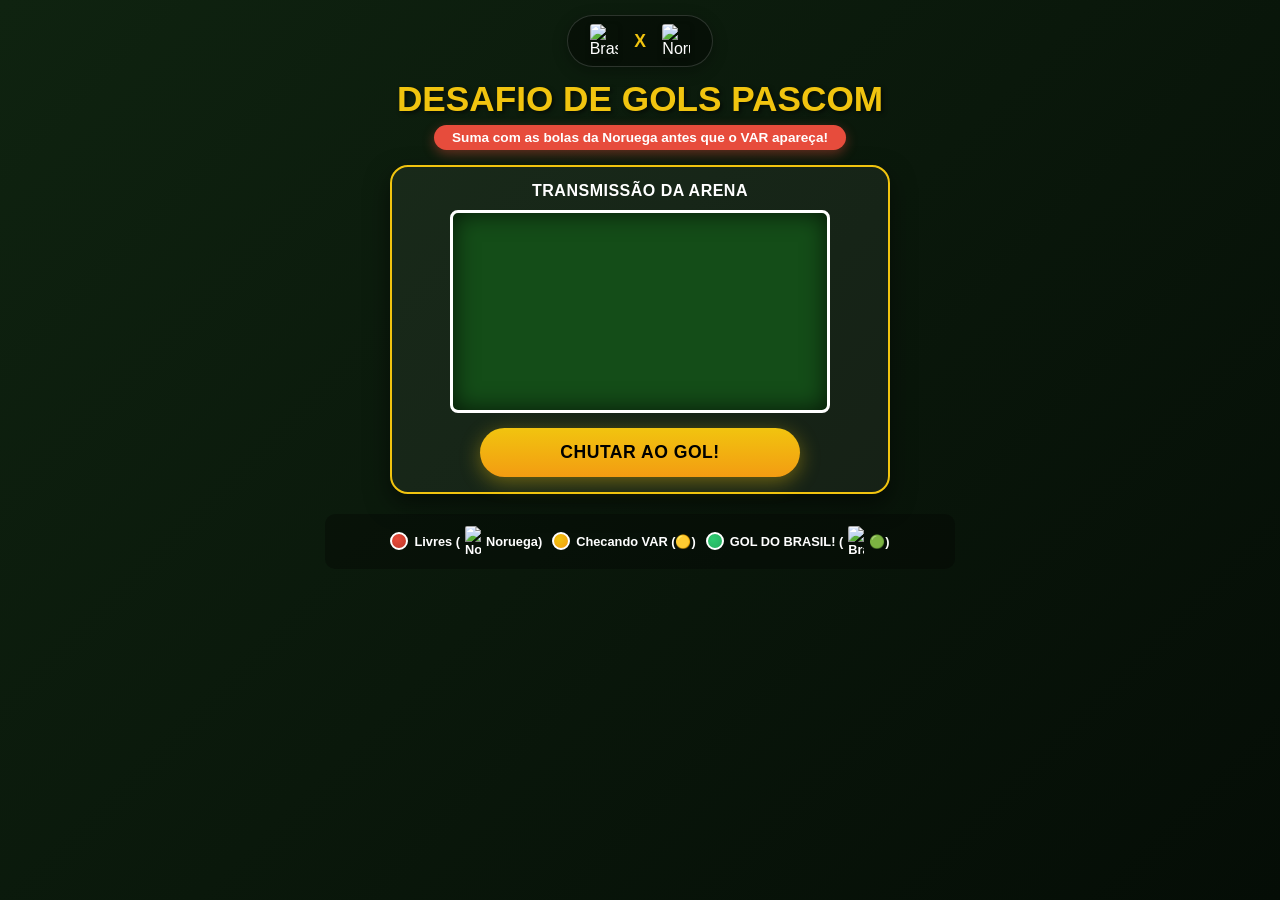
==== comprador.html @ 5c3b13c8 "feat: implementa novas funcionalidades" ====
<!DOCTYPE html>
<html lang="pt-BR">
<head>
    <meta charset="UTF-8">
    <meta name="viewport" content="width=device-width, initial-scale=1.0">
    <title>Desafio de Gols PASCOM</title>
    <style>
        * { margin: 0; padding: 0; box-sizing: border-box; }
        body {
            font-family: 'Segoe UI', Tahoma, Geneva, Verdana, sans-serif;
            background: linear-gradient(135deg, #0f2310 0%, #050d06 100%);
            color: #fff;
            padding: 15px;
            min-height: 100vh;
        }
        
        /* ====== PLACAR PREMIUM RESPONSIVO ====== */
        header { text-align: center; margin-bottom: 15px; padding: 0 10px; }
        .placar-header {
            display: inline-table; background: rgba(0, 0, 0, 0.4); padding: 8px 22px;
            border-radius: 30px; border: 1px solid rgba(255, 255, 255, 0.15); margin-bottom: 12px;
            box-shadow: 0 4px 15px rgba(0,0,0,0.3); vertical-align: middle;
        }
        .placar-wrapper { display: table-cell; vertical-align: middle; text-align: center; }
        .bandeira-img { width: 28px; height: auto; vertical-align: middle; border-radius: 3px; box-shadow: 0 2px 5px rgba(0,0,0,0.3); display: inline-block; }
        .vs { font-weight: 900; color: #f1c40f; font-size: 1.1em; padding: 0 12px; vertical-align: middle; display: inline-block; }

        header h1 { font-size: calc(1.4em + 1vw); color: #f1c40f; text-shadow: 2px 2px 4px rgba(0,0,0,0.6); font-weight: 900; text-transform: uppercase; }
        header p { color: #fff; margin-top: 6px; font-weight: bold; background: #e74c3c; display: inline-block; padding: 5px 18px; border-radius: 20px; box-shadow: 0 4px 12px rgba(231, 76, 60, 0.4); font-size: 0.85em; max-width: 100%; word-wrap: break-word; }

        /* ====== ARENA FLUIDA ====== */
        .arena-container {
            width: 100%; max-width: 500px; margin: 0 auto 20px; text-align: center;
            background: rgba(255,255,255,0.05); padding: 15px; border-radius: 18px; border: 2px solid #f1c40f;
            box-shadow: 0 10px 25px rgba(0,0,0,0.5);
        }
        .arena-container h3 { color: #fff; margin-bottom: 10px; font-size: 1em; text-transform: uppercase; letter-spacing: 0.5px; }
        
        /* Torna o canvas responsivo no container */
        #canvas-arena { 
            background: #144d18; border: 3px solid #fff; border-radius: 8px; 
            display: block; margin: 0 auto 15px; box-shadow: inset 0 0 25px rgba(0,0,0,0.7); 
            width: 100%; height: auto; max-width: 380px; 
        }
        .btn-sortear-copa { width: 100%; max-width: 320px; background: linear-gradient(180deg, #f1c40f 0%, #f39c12 100%); color: #000; font-size: 1.1em; font-weight: 900; padding: 14px 20px; border: none; border-radius: 30px; cursor: pointer; box-shadow: 0 5px 20px rgba(241, 196, 15, 0.4); transition: 0.2s; text-transform: uppercase; letter-spacing: 0.5px; }

        /* ====== LEGENDA ====== */
        .legenda-copa { display: flex; flex-wrap: wrap; gap: 10px; justify-content: center; margin-bottom: 25px; background: rgba(0,0,0,0.3); padding: 12px; border-radius: 10px; max-width: 630px; margin-left: auto; margin-right: auto; }
        .legenda-item { display: flex; align-items: center; gap: 6px; font-size: 0.8em; font-weight: bold; }
        .legenda-cor { width: 18px; height: 18px; border-radius: 50%; border: 2px solid #fff; }
        .cor-noruega { background: radial-gradient(circle at 35% 35%, #e74c3c, #c0392b); }
        .cor-brasil-pendente { background: radial-gradient(circle at 35% 35%, #f1c40f, #f39c12); }
        .cor-brasil-pago { background: radial-gradient(circle at 35% 35%, #2ecc71, #27ae60); }
        .legenda-item-texto { display: inline-flex; align-items: center; gap: 5px; }

        /* ====== GRID ADAPTÁVEL ====== */
        .grid-comprador { 
            display: grid; 
            grid-template-columns: repeat(auto-fill, minmax(42px, 1fr)); 
            gap: 6px; max-width: 1000px; margin: 0 auto 40px; 
            padding: 0 5px;
        }
        .bolinha-cell { aspect-ratio: 1; display: flex; align-items: center; justify-content: center; border-radius: 50%; font-weight: bold; font-size: 0.85em; cursor: pointer; transition: 0.2s; user-select: none; border: 1.5px solid rgba(255,255,255,0.2); box-shadow: inset -2px -2px 5px rgba(0,0,0,0.5), 1px 1px 4px rgba(0,0,0,0.4); }
        .bolinha-cell:hover { transform: scale(1.2); z-index: 5; }
        .bolinha-disponivel { background: radial-gradient(circle at 35% 35%, #e74c3c, #962d22); color: #fff; }
        .bolinha-pendente { background: radial-gradient(circle at 35% 35%, #f1c40f, #b78a06); color: #000; }
        .bolinha-pago { background: radial-gradient(circle at 35% 35%, #2ecc71, #1e7e34); color: #fff; cursor: not-allowed; }

        /* ====== MODAIS ULTRA RESPONSIVOS (O AJUSTE DO SEU PRINT) ====== */
        .modal-overlay { display: none; position: fixed; top: 0; left: 0; right: 0; bottom: 0; background: rgba(0,0,0,0.85); justify-content: center; align-items: center; z-index: 100; backdrop-filter: blur(5px); padding: 12px; overflow-y: auto; }
        .modal-overlay.ativo { display: flex; }
        
        .modal-copa {
            background: #fff; color: #333; padding: 20px; border-radius: 20px; 
            width: 100%; max-width: 390px; text-align: center;
            box-shadow: 0 20px 45px rgba(0,0,0,0.6); border: 4px solid #e74c3c;
            animation: surgirModal 0.3s cubic-bezier(0.175, 0.885, 0.32, 1.275);
            position: relative;
            margin: auto; /* Mantém centralizado verticalmente se houver scroll */
        }
        @keyframes surgirModal { from { transform: scale(0.85); opacity: 0; } to { transform: scale(1); opacity: 1; } }

        .img-mascote-modal { width: 80px; height: auto; display: block; margin: 0 auto 5px; object-fit: contain; }
        .img-taca-modal { width: 70px; height: auto; display: block; margin: 0 auto 10px; object-fit: contain; }

        .modal-copa h2 { font-size: 1.3em; margin-bottom: 2px; color: #c0392b; font-weight: 900; text-transform: uppercase; }
        .modal-copa p.sub-var { font-size: 0.8em; color: #555; font-weight: 700; margin-bottom: 12px; line-height: 1.3; }
        .modal-copa .num-destaque { font-size: 1.4em; font-weight: 900; color: #e67e22; margin-bottom: 12px; background: #fff5eb; display: inline-flex; align-items: center; gap: 8px; padding: 6px 20px; border-radius: 30px; border: 1px solid #fde3cf; justify-content: center; width: 100%; }
        
        .pix-container-box { background: #f4faf6; border: 2px dashed #2ecc71; padding: 10px; border-radius: 12px; margin-bottom: 15px; text-align: center; }
        .pix-container-box p { font-size: 0.8em; color: #333; font-weight: bold; margin-bottom: 6px; }
        .qr-code-img { width: 120px; height: 120px; display: block; margin: 0 auto 10px; border: 1px solid #ddd; border-radius: 6px; background: #fff; box-shadow: 0 2px 8px rgba(0,0,0,0.1); }
        .btn-copia-cola-interno { background: #1b5e20; color: #fff; border: none; padding: 10px 12px; border-radius: 6px; font-size: 0.8em; font-weight: bold; cursor: pointer; width: 100%; display: flex; align-items: center; justify-content: center; gap: 6px; transition: 0.15s; }
        .btn-copia-cola-interno:hover { background: #123f15; }

        .modal-copa input { width: 100%; padding: 11px; border: 2px solid #ccc; border-radius: 8px; font-size: 15px; margin-bottom: 12px; outline: none; font-weight: 600; color: #333; text-align: center; box-shadow: inset 0 2px 4px rgba(0,0,0,0.05); }
        .modal-copa input:focus { border-color: #e74c3c; }
        .modal-copa label { display: block; text-align: left; font-size: 0.75em; color: #555; margin-bottom: 4px; font-weight: 800; text-transform: uppercase; }
        
        .modal-botoes { display: flex; gap: 10px; margin-top: 5px; }
        .modal-botoes button { flex: 1; padding: 12px; border: none; border-radius: 8px; font-size: 14px; cursor: pointer; font-weight: 800; }
        .btn-reservar { background: #e74c3c; color: #fff; text-transform: uppercase; } 
        .btn-cancelar { background: #f2f2f2; color: #666; }
        
        .btn-whatsapp-direto { background: linear-gradient(180deg, #2ecc71 0%, #25d366 100%); color: #fff; font-size: 1.05em; width: 100%; padding: 15px; border: none; border-radius: 10px; cursor: pointer; font-weight: 900; display: flex; align-items: center; justify-content: center; gap: 8px; margin-top: 10px; box-shadow: 0 6px 20px rgba(37, 211, 102, 0.4); text-transform: uppercase; }
        
        .modal-sucesso { border: 4px solid #2ecc71 !important; }
        .modal-sucesso h2 { color: #27ae60 !important; font-size: 1.3em; }
        .modal-sucesso p.sub-sucesso { font-size: 0.85em; margin: 10px 0 15px; color: #444; line-height: 1.4; font-weight: 600; }
        .num-destaque-wrapper { display: inline-flex; align-items: center; gap: 8px; }

        .modal-erro-juiz { border: 5px solid #d63031 !important; background: #fffdfd; }
        .modal-erro-juiz h2 { color: #d63031 !important; font-size: 1.4em; font-weight: 900; }
        .icon-cartao { width: 40px; height: 55px; background: #d63031; border-radius: 4px; margin: 10px auto; box-shadow: 0 4px 10px rgba(214, 48, 49, 0.4); border: 2px solid #fff; }

        /* Ajustes finos para celulares muito pequenos (iPhone SE / de tela estreita) */
        @media (max-width: 360px) {
            .modal-copa { padding: 15px; }
            .modal-copa h2 { font-size: 1.15em; }
            .qr-code-img { width: 105px; height: 105px; }
            .grid-comprador { grid-template-columns: repeat(auto-fill, minmax(36px, 1fr)); gap: 4px; }
            .bolinha-cell { font-size: 0.75em; }
        }
    </style>
         
</head>
<body>

    <header>
        <div class="placar-header">
            <div class="placar-wrapper">
                <img src="https://cdnjs.cloudflare.com/ajax/libs/flag-icon-css/3.5.0/flags/4x3/br.svg" class="bandeira-img" alt="Brasil">
                <span class="vs">X</span>
                <img src="https://cdnjs.cloudflare.com/ajax/libs/flag-icon-css/3.5.0/flags/4x3/no.svg" class="bandeira-img" alt="Noruega">
            </div>
        </div>
        <h1>Desafio de Gols PASCOM</h1>
        <p>Suma com as bolas da Noruega antes que o VAR apareça!</p>
    </header>

    <div class="arena-container">
        <h3>Transmissão da Arena</h3>
        <canvas id="canvas-arena" width="380" height="200"></canvas>
        <button class="btn-sortear-copa" id="btn-sortear-copa">Chutar ao Gol!</button>
    </div>

    <div class="legenda-copa">
        <div class="legenda-item">
            <div class="legenda-cor cor-noruega"></div> 
            <span class="legenda-item-texto">Livres (<img src="https://cdnjs.cloudflare.com/ajax/libs/flag-icon-css/3.5.0/flags/4x3/no.svg" style="width:16px; border-radius:2px;" alt="Noruega"> Noruega)</span>
        </div>
        <div class="legenda-item"><div class="legenda-cor cor-brasil-pendente"></div> Checando VAR (🟡)</div>
        <div class="legenda-item">
            <div class="legenda-cor cor-brasil-pago"></div> 
            <span class="legenda-item-texto">GOL DO BRASIL! (<img src="https://cdnjs.cloudflare.com/ajax/libs/flag-icon-css/3.5.0/flags/4x3/br.svg" style="width:16px; border-radius:2px;" alt="Brasil"> 🟢)</span>
        </div>
    </div>

    <div class="grid-comprador" id="grid-comprador"></div>

    <!-- MODAL CHECAGEM DO VAR -->
    <div class="modal-overlay" id="modal-reserva">
        <div class="modal-copa">
            <!-- 🛠️ CORREÇÃO: Extensão alterada para .png transparente -->
            <img src="mascote.png" class="img-mascote-modal" alt="Mascote Rifa">
            
            <h2>Lance em Checagem!</h2>
            <p class="sub-var">O VAR está revisando o lance. Garanta o gol fazendo o pagamento!</p>
            
            <div class="num-destaque" id="modal-num-texto">
                <div class="num-destaque-wrapper">
                    <img src="https://cdnjs.cloudflare.com/ajax/libs/flag-icon-css/3.5.0/flags/4x3/br.svg" style="width:25px; border-radius:2px; vertical-align:middle;" alt="Brasil"> 
                    <span id="modal-num-val">Número: 0</span>
                </div>
            </div>
            
            <div class="pix-container-box">
                <p>Pagamento para vendedora <span id="label-vendedora-nome">Jakeline</span>:</p>
                <img src="" id="elemento-qr-code" class="qr-code-img" alt="QR Code Pix">
                
                <button type="button" class="btn-copia-cola-interno" id="btn-copiar-pix-auto">
                    Copiar Código Pix Copia e Cola
                </button>
            </div>

            <label>Seu Nome Completo</label>
            <input type="text" id="modal-cliente-nome" placeholder="Ex: Vinícius Júnior">
            
            <label>Seu WhatsApp (Para validação)</label>
            <input type="tel" id="modal-cliente-fone" placeholder="(92) 99999-9999" maxlength="15">

            <div class="modal-botoes">
                <button class="btn-cancelar" onclick="document.getElementById('modal-reserva').classList.remove('ativo')">Recuar</button>
                <button class="btn-reservar" id="btn-salvar-reserva">Validar Chute!</button>
            </div>
        </div>
    </div>
    <!-- MODAL FINAL -->
    <div class="modal-overlay" id="modal-comprovante-cliente">
        <div class="modal-copa modal-sucesso">
            <!-- 🛠️ CORREÇÃO: Extensão alterada para .png transparente -->
            <img src="taca.png" class="img-taca-modal" alt="Troféu Copa">
            
            <h2>Golaço Confirmado! <img src="https://cdnjs.cloudflare.com/ajax/libs/flag-icon-css/3.5.0/flags/4x3/br.svg" style="width:22px; border-radius:2px; vertical-align:middle;" alt="Brasil"></h2>
            <p class="sub-sucesso">
                O chute balançou a rede da Noruega! Para o **VAR confirmar o Gol**, clique no botão abaixo e envie o comprovante Pix agora mesmo.
            </p>
            <button class="btn-whatsapp-direto" id="btn-enviar-wa-direto">
                Enviar para <span id="btn-vendedora-nome">Jakeline</span>
            </button>
        </div>
    </div>    
    <!-- MODAL DE ERRO -->
    <div class="modal-overlay" id="modal-erro-validacao">
        <div class="modal-copa modal-erro-juiz">
            <h2>Lance Impedido!</h2>
            <div class="icon-cartao"></div>
            <p style="font-size: 14px; margin: 10px 0 15px; color: #333; line-height: 1.4; font-weight: bold;" id="texto-erro-juiz">
                O juiz parou o lance! Preencha seus dados corretamente para validar o chute.
            </p>
            <button class="btn-reservar" style="width:100%; background:#333;" onclick="document.getElementById('modal-erro-validacao').classList.remove('ativo')">Voltar pro Jogo</button>
        </div>
    </div>

    <script type="module" src="comprador.js"></script>
</body>
</html>
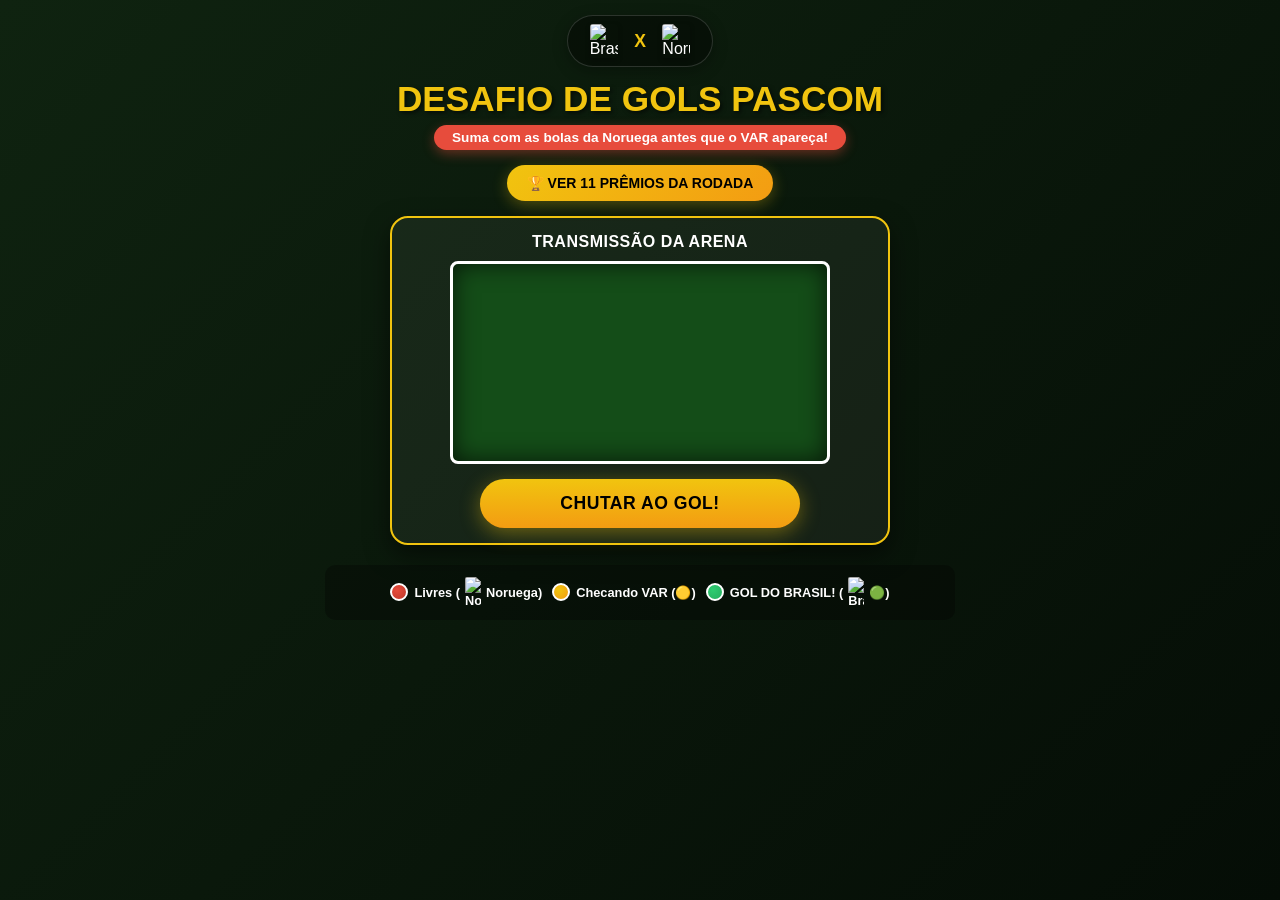
==== commit b1f4d8d4: "style: melhora contraste do modal de prêmios e adiciona botão X" ====
--- a/comprador.html
+++ b/comprador.html
@@ -134,10 +134,45 @@
                 <img src="https://cdnjs.cloudflare.com/ajax/libs/flag-icon-css/3.5.0/flags/4x3/no.svg" class="bandeira-img" alt="Noruega">
             </div>
         </div>
-        <h1>Desafio de Gols PASCOM</h1>
-        <p>Suma com as bolas da Noruega antes que o VAR apareça!</p>
+            <h1>Desafio de Gols PASCOM</h1>
+            <p>Suma com as bolas da Noruega antes que o VAR apareça!</p>
+
+            <!-- Botão de Prêmios para destacar na Arena -->
+    <div style="text-align: center; margin: 15px 0;">
+        <button id="btn-abrir-premios" style="background: linear-gradient(135deg, #f1c40f, #f39c12); color: #000; font-weight: bold; padding: 10px 20px; border: none; border-radius: 20px; cursor: pointer; box-shadow: 0 4px 15px rgba(241, 196, 15, 0.3); font-size: 14px; transition: 0.2s;">
+            🏆 VER 11 PRÊMIOS DA RODADA
+        </button>
+    </div>
+<div class="modal-overlay" id="modal-premios" style="position: fixed; top: 0; left: 0; width: 100%; height: 100%; background: rgba(0,0,0,0.7); backdrop-filter: blur(5px); display: none; justify-content: center; align-items: center; z-index: 2000; padding: 15px;">
+    <div class="modal" style="background: #fff; width: 100%; max-width: 450px; padding: 30px 25px 25px; border-radius: 16px; box-shadow: 0 10px 30px rgba(0,0,0,0.3); max-height: 85vh; overflow-y: auto; border-top: 6px solid #f1c40f; position: relative;">
+        <button id="btn-x-premios" style="position: absolute; top: 12px; right: 15px; background: none; border: none; font-size: 22px; color: #7f8c8d; cursor: pointer; font-weight: bold; line-height: 1; transition: color 0.2s; padding: 5px;" onmouseover="this.style.color='#e74c3c'" onmouseout="this.style.color='#7f8c8d'">
+            &times;
+        </button>
+
+        <h2 style="color: #2c3e50; font-weight: 800; margin-bottom: 15px; text-align: center; font-size: 1.5rem;">🏆 Lista de Prêmios</h2>
+        <div style="background: #e74c3c; padding: 10px 15px; border-radius: 25px; box-shadow: 0 4px 12px rgba(231, 76, 60, 0.3); margin-bottom: 20px; text-align: center;">
+            <p style="font-size: 13px; color: #ffffff; font-weight: 700; margin: 0; letter-spacing: 0.3px;">
+                Dê o seu chute ao gol e concorra a todas essas premiações!
+            </p>
+        </div>
+        <ol style="text-align: left; padding-left: 20px; color: #2c3e50; font-weight: 600; line-height: 2.2; font-size: 15px; margin-bottom: 10px;">
+            <li>🥇 prêmio 1 - R$200,00 no pix</li>
+            <li>🥈 prêmio 2 - R$300,00 no pix</li>
+            <li>🥉 prêmio 3 - Ventilador</li>
+            <li>⚽ prêmio 4 - Fone de Ouvido</li>
+            <li>⚽ prêmio 5 - Mini Caixa de Som</li>
+            <li>⚽ prêmio 6 - Carteira de Crochê</li>
+            <li>⚽ prêmio 7 - Kit com Cruz, Vela, Imagem de Nossa Senhora Aparecida</li>
+            <li>⚽ prêmio 8 - Consulta Nutricional + Bio Impedância - Dra Ammy Coelho</li>
+            <li>⚽ prêmio 9 - Kit Festa Personalizado</li>
+            <li>⚽ prêmio 10 - Bolo Vulcão</li>
+            <li>⚽ prêmio 11 - Liquidificador</li>
+        </ol>
+        <button id="btn-fechar-premios" style="width: 100%; margin-top: 15px; background: #f1f2f6; color: #57606f; padding: 12px; border: none; border-radius: 8px; font-weight: bold; cursor: pointer; transition: background 0.2s;" onmouseover="this.style.background='#dfe4ea'" onmouseout="this.style.background='#f1f2f6'">Fechar Lista</button>
+    </div>
+</div>
+    </div>
     </header>
-
     <div class="arena-container">
         <h3>Transmissão da Arena</h3>
         <canvas id="canvas-arena" width="380" height="200"></canvas>
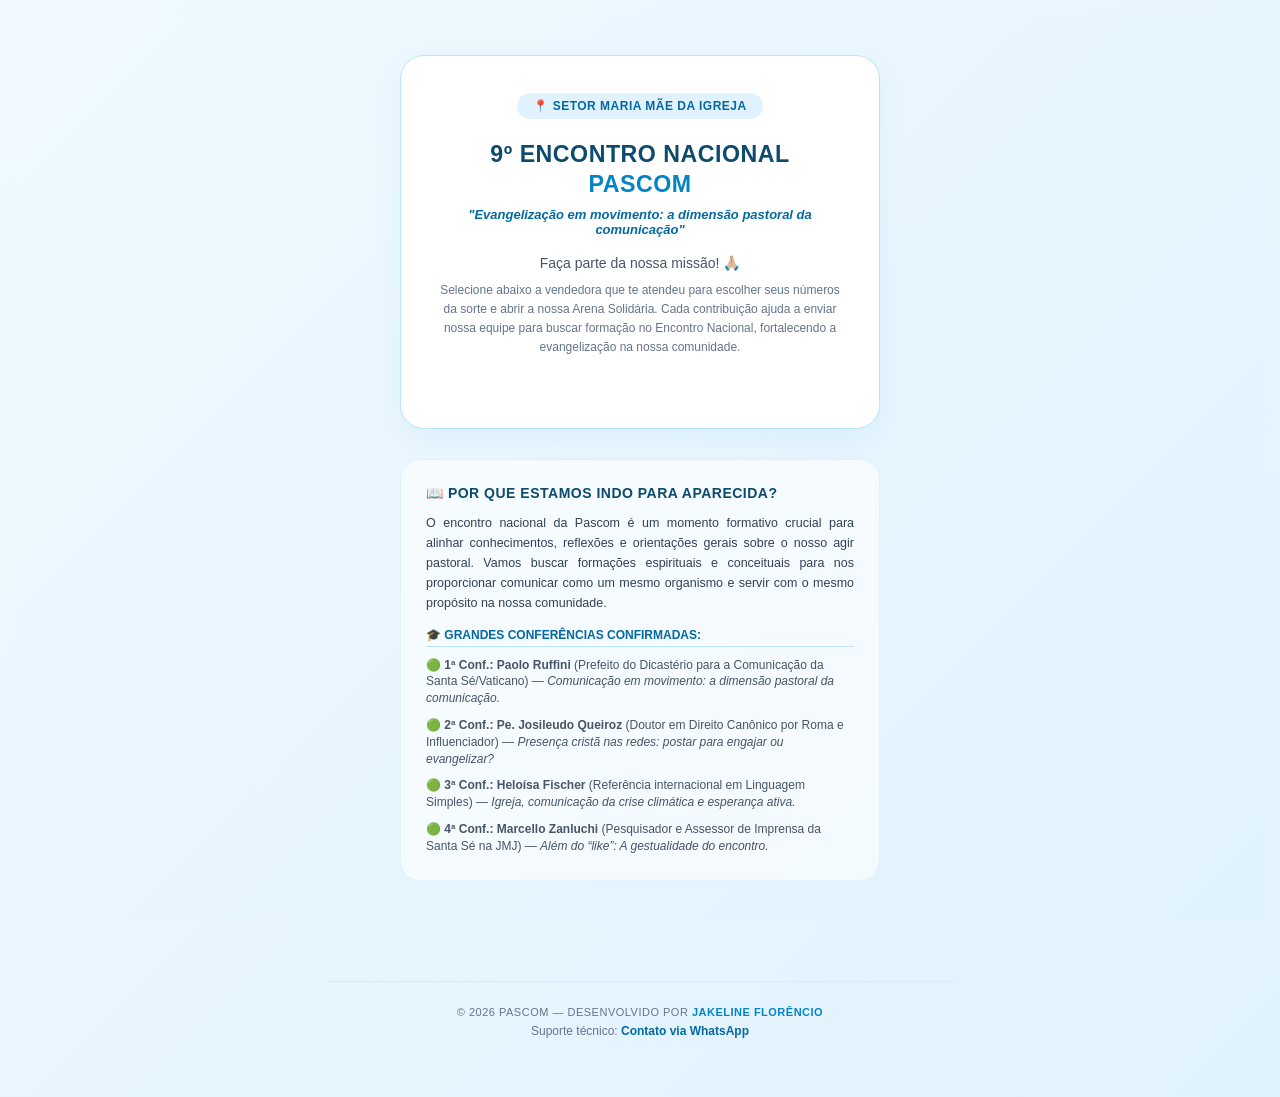
==== commit eb7c0328: "feat: refatoração completa da interface pública da rifa, aplicando psicologia das cores da PASCOM e " ====
--- a/comprador.html
+++ b/comprador.html
@@ -3,55 +3,33 @@
 <head>
     <meta charset="UTF-8">
     <meta name="viewport" content="width=device-width, initial-scale=1.0">
-    <title>Desafio de Gols PASCOM</title>
+    <title>9º Encontro Nacional PASCOM — Setor Maria Mãe da Igreja</title>
     <style>
         * { margin: 0; padding: 0; box-sizing: border-box; }
         body {
             font-family: 'Segoe UI', Tahoma, Geneva, Verdana, sans-serif;
-            background: linear-gradient(135deg, #0f2310 0%, #050d06 100%);
-            color: #fff;
+            background: linear-gradient(135deg, #f0f9ff 0%, #e0f2fe 100%);
+            color: #333;
             padding: 15px;
             min-height: 100vh;
         }
         
-        /* ====== PLACAR PREMIUM RESPONSIVO ====== */
-        header { text-align: center; margin-bottom: 15px; padding: 0 10px; }
-        .placar-header {
-            display: inline-table; background: rgba(0, 0, 0, 0.4); padding: 8px 22px;
-            border-radius: 30px; border: 1px solid rgba(255, 255, 255, 0.15); margin-bottom: 12px;
-            box-shadow: 0 4px 15px rgba(0,0,0,0.3); vertical-align: middle;
-        }
-        .placar-wrapper { display: table-cell; vertical-align: middle; text-align: center; }
-        .bandeira-img { width: 28px; height: auto; vertical-align: middle; border-radius: 3px; box-shadow: 0 2px 5px rgba(0,0,0,0.3); display: inline-block; }
-        .vs { font-weight: 900; color: #f1c40f; font-size: 1.1em; padding: 0 12px; vertical-align: middle; display: inline-block; }
-
-        header h1 { font-size: calc(1.4em + 1vw); color: #f1c40f; text-shadow: 2px 2px 4px rgba(0,0,0,0.6); font-weight: 900; text-transform: uppercase; }
-        header p { color: #fff; margin-top: 6px; font-weight: bold; background: #e74c3c; display: inline-block; padding: 5px 18px; border-radius: 20px; box-shadow: 0 4px 12px rgba(231, 76, 60, 0.4); font-size: 0.85em; max-width: 100%; word-wrap: break-word; }
-
-        /* ====== ARENA FLUIDA ====== */
+        header { text-align: center; margin-bottom: 25px; padding: 0 10px; }
+        header h1 { font-size: calc(1.4em + 1vw); color: #0c4a6e; font-weight: 900; text-transform: uppercase; margin-bottom: 6px; }
+        header p { color: #fff; font-weight: bold; background: #0284c7; display: inline-block; padding: 6px 20px; border-radius: 20px; box-shadow: 0 4px 12px rgba(2, 132, 199, 0.2); font-size: 0.85em; max-width: 100%; }
+
+        /* ====== PAINEL CENTRAL LIMPO ====== */
         .arena-container {
             width: 100%; max-width: 500px; margin: 0 auto 20px; text-align: center;
-            background: rgba(255,255,255,0.05); padding: 15px; border-radius: 18px; border: 2px solid #f1c40f;
-            box-shadow: 0 10px 25px rgba(0,0,0,0.5);
-        }
-        .arena-container h3 { color: #fff; margin-bottom: 10px; font-size: 1em; text-transform: uppercase; letter-spacing: 0.5px; }
-        
-        /* Torna o canvas responsivo no container */
-        #canvas-arena { 
-            background: #144d18; border: 3px solid #fff; border-radius: 8px; 
-            display: block; margin: 0 auto 15px; box-shadow: inset 0 0 25px rgba(0,0,0,0.7); 
-            width: 100%; height: auto; max-width: 380px; 
-        }
-        .btn-sortear-copa { width: 100%; max-width: 320px; background: linear-gradient(180deg, #f1c40f 0%, #f39c12 100%); color: #000; font-size: 1.1em; font-weight: 900; padding: 14px 20px; border: none; border-radius: 30px; cursor: pointer; box-shadow: 0 5px 20px rgba(241, 196, 15, 0.4); transition: 0.2s; text-transform: uppercase; letter-spacing: 0.5px; }
-
+            background: #ffffff; padding: 25px 20px; border-radius: 24px; border: 1px solid #bae6fd;
+            box-shadow: 0 10px 25px rgba(2, 132, 199, 0.05);
+        }
+        .arena-container h3 { color: #0c4a6e; margin-bottom: 12px; font-size: 1.1em; font-weight: 800; text-transform: uppercase; letter-spacing: 0.5px; }
+        
         /* ====== LEGENDA ====== */
-        .legenda-copa { display: flex; flex-wrap: wrap; gap: 10px; justify-content: center; margin-bottom: 25px; background: rgba(0,0,0,0.3); padding: 12px; border-radius: 10px; max-width: 630px; margin-left: auto; margin-right: auto; }
-        .legenda-item { display: flex; align-items: center; gap: 6px; font-size: 0.8em; font-weight: bold; }
-        .legenda-cor { width: 18px; height: 18px; border-radius: 50%; border: 2px solid #fff; }
-        .cor-noruega { background: radial-gradient(circle at 35% 35%, #e74c3c, #c0392b); }
-        .cor-brasil-pendente { background: radial-gradient(circle at 35% 35%, #f1c40f, #f39c12); }
-        .cor-brasil-pago { background: radial-gradient(circle at 35% 35%, #2ecc71, #27ae60); }
-        .legenda-item-texto { display: inline-flex; align-items: center; gap: 5px; }
+        .legenda-copa { display: flex; flex-wrap: wrap; gap: 15px; justify-content: center; margin-bottom: 25px; max-width: 630px; margin-left: auto; margin-right: auto; background: rgba(255,255,255,0.5); padding: 12px 20px; border-radius: 12px; border: 1px solid #bae6fd; }
+        .legenda-item { display: flex; align-items: center; gap: 8px; font-size: 0.9em; font-weight: bold; }
+        .legenda-cor { width: 18px; height: 18px; border-radius: 50%; border: 2px solid #fff; box-shadow: 0 2px 5px rgba(0,0,0,0.15); }
 
         /* ====== GRID ADAPTÁVEL ====== */
         .grid-comprador { 
@@ -60,202 +38,246 @@
             gap: 6px; max-width: 1000px; margin: 0 auto 40px; 
             padding: 0 5px;
         }
-        .bolinha-cell { aspect-ratio: 1; display: flex; align-items: center; justify-content: center; border-radius: 50%; font-weight: bold; font-size: 0.85em; cursor: pointer; transition: 0.2s; user-select: none; border: 1.5px solid rgba(255,255,255,0.2); box-shadow: inset -2px -2px 5px rgba(0,0,0,0.5), 1px 1px 4px rgba(0,0,0,0.4); }
+        .bolinha-cell { aspect-ratio: 1; display: flex; align-items: center; justify-content: center; border-radius: 50%; font-weight: bold; font-size: 0.85em; cursor: pointer; transition: 0.2s; user-select: none; border: 1.5px solid rgba(255,255,255,0.2); box-shadow: inset -2px -2px 5px rgba(0,0,0,0.3), 1px 1px 4px rgba(0,0,0,0.15); }
         .bolinha-cell:hover { transform: scale(1.2); z-index: 5; }
-        .bolinha-disponivel { background: radial-gradient(circle at 35% 35%, #e74c3c, #962d22); color: #fff; }
-        .bolinha-pendente { background: radial-gradient(circle at 35% 35%, #f1c40f, #b78a06); color: #000; }
-        .bolinha-pago { background: radial-gradient(circle at 35% 35%, #2ecc71, #1e7e34); color: #fff; cursor: not-allowed; }
-
-        /* ====== MODAIS ULTRA RESPONSIVOS (O AJUSTE DO SEU PRINT) ====== */
-        .modal-overlay { display: none; position: fixed; top: 0; left: 0; right: 0; bottom: 0; background: rgba(0,0,0,0.85); justify-content: center; align-items: center; z-index: 100; backdrop-filter: blur(5px); padding: 12px; overflow-y: auto; }
+        
+        .bolinha-disponivel { background: radial-gradient(circle at 35% 35%, #e74c3c, #962d22) !important; color: #fff !important; }
+        .bolinha-pendente { background: radial-gradient(circle at 35% 35%, #f1c40f, #b78a06) !important; color: #000 !important; }
+        .bolinha-pago { background: radial-gradient(circle at 35% 35%, #2ecc71, #1e7e34) !important; color: #fff !important; cursor: not-allowed; }
+
+        /* ====== MODAIS ULTRA RESPONSIVOS ====== */
+        .modal-overlay { display: none; position: fixed; top: 0; left: 0; right: 0; bottom: 0; background: rgba(15, 32, 66, 0.4); justify-content: center; align-items: center; z-index: 100; backdrop-filter: blur(5px); padding: 12px; overflow-y: auto; }
         .modal-overlay.ativo { display: flex; }
         
         .modal-copa {
-            background: #fff; color: #333; padding: 20px; border-radius: 20px; 
+            background: #fff; color: #333; padding: 25px; border-radius: 20px; 
             width: 100%; max-width: 390px; text-align: center;
-            box-shadow: 0 20px 45px rgba(0,0,0,0.6); border: 4px solid #e74c3c;
+            box-shadow: 0 20px 45px rgba(0,0,0,0.15); border: 3px solid #0284c7;
             animation: surgirModal 0.3s cubic-bezier(0.175, 0.885, 0.32, 1.275);
             position: relative;
-            margin: auto; /* Mantém centralizado verticalmente se houver scroll */
+            margin: auto;
         }
         @keyframes surgirModal { from { transform: scale(0.85); opacity: 0; } to { transform: scale(1); opacity: 1; } }
 
-        .img-mascote-modal { width: 80px; height: auto; display: block; margin: 0 auto 5px; object-fit: contain; }
-        .img-taca-modal { width: 70px; height: auto; display: block; margin: 0 auto 10px; object-fit: contain; }
-
-        .modal-copa h2 { font-size: 1.3em; margin-bottom: 2px; color: #c0392b; font-weight: 900; text-transform: uppercase; }
+        .modal-copa h2 { font-size: 1.3em; margin-bottom: 6px; color: #0c4a6e; font-weight: 900; text-transform: uppercase; }
         .modal-copa p.sub-var { font-size: 0.8em; color: #555; font-weight: 700; margin-bottom: 12px; line-height: 1.3; }
-        .modal-copa .num-destaque { font-size: 1.4em; font-weight: 900; color: #e67e22; margin-bottom: 12px; background: #fff5eb; display: inline-flex; align-items: center; gap: 8px; padding: 6px 20px; border-radius: 30px; border: 1px solid #fde3cf; justify-content: center; width: 100%; }
-        
-        .pix-container-box { background: #f4faf6; border: 2px dashed #2ecc71; padding: 10px; border-radius: 12px; margin-bottom: 15px; text-align: center; }
-        .pix-container-box p { font-size: 0.8em; color: #333; font-weight: bold; margin-bottom: 6px; }
-        .qr-code-img { width: 120px; height: 120px; display: block; margin: 0 auto 10px; border: 1px solid #ddd; border-radius: 6px; background: #fff; box-shadow: 0 2px 8px rgba(0,0,0,0.1); }
-        .btn-copia-cola-interno { background: #1b5e20; color: #fff; border: none; padding: 10px 12px; border-radius: 6px; font-size: 0.8em; font-weight: bold; cursor: pointer; width: 100%; display: flex; align-items: center; justify-content: center; gap: 6px; transition: 0.15s; }
-        .btn-copia-cola-interno:hover { background: #123f15; }
-
-        .modal-copa input { width: 100%; padding: 11px; border: 2px solid #ccc; border-radius: 8px; font-size: 15px; margin-bottom: 12px; outline: none; font-weight: 600; color: #333; text-align: center; box-shadow: inset 0 2px 4px rgba(0,0,0,0.05); }
-        .modal-copa input:focus { border-color: #e74c3c; }
-        .modal-copa label { display: block; text-align: left; font-size: 0.75em; color: #555; margin-bottom: 4px; font-weight: 800; text-transform: uppercase; }
+        .modal-copa .num-destaque { font-size: 1.3em; font-weight: 900; color: #0284c7; margin-bottom: 15px; background: #f0f9ff; display: inline-flex; align-items: center; gap: 8px; padding: 8px 20px; border-radius: 30px; border: 1px solid #bae6fd; justify-content: center; width: 100%; }
+        
+        .pix-container-box { background: #f4faf6; border: 2px dashed #2ecc71; padding: 12px; border-radius: 12px; margin-bottom: 15px; text-align: center; }
+        .pix-container-box p { font-size: 0.85em; color: #333; font-weight: bold; margin-bottom: 8px; }
+        .qr-code-img { width: 130px; height: 130px; display: block; margin: 0 auto 10px; border: 1px solid #ddd; border-radius: 6px; background: #fff; box-shadow: 0 2px 8px rgba(0,0,0,0.05); }
+        .btn-copia-cola-interno { background: #1e7e34; color: #fff; border: none; padding: 10px 12px; border-radius: 6px; font-size: 0.8em; font-weight: bold; cursor: pointer; width: 100%; display: flex; align-items: center; justify-content: center; gap: 6px; transition: 0.15s; }
+        .btn-copia-cola-interno:hover { background: #145c25; }
+
+        .modal-copa input { width: 100%; padding: 11px; border: 2px solid #cbd5e1; border-radius: 8px; font-size: 15px; margin-bottom: 12px; outline: none; font-weight: 600; color: #333; text-align: center; }
+        .modal-copa input:focus { border-color: #0284c7; }
+        .modal-copa label { display: block; text-align: left; font-size: 0.75em; color: #475569; margin-bottom: 4px; font-weight: 800; text-transform: uppercase; }
         
         .modal-botoes { display: flex; gap: 10px; margin-top: 5px; }
         .modal-botoes button { flex: 1; padding: 12px; border: none; border-radius: 8px; font-size: 14px; cursor: pointer; font-weight: 800; }
-        .btn-reservar { background: #e74c3c; color: #fff; text-transform: uppercase; } 
-        .btn-cancelar { background: #f2f2f2; color: #666; }
-        
-        .btn-whatsapp-direto { background: linear-gradient(180deg, #2ecc71 0%, #25d366 100%); color: #fff; font-size: 1.05em; width: 100%; padding: 15px; border: none; border-radius: 10px; cursor: pointer; font-weight: 900; display: flex; align-items: center; justify-content: center; gap: 8px; margin-top: 10px; box-shadow: 0 6px 20px rgba(37, 211, 102, 0.4); text-transform: uppercase; }
+        .btn-reservar { background: #0284c7; color: #fff; text-transform: uppercase; } 
+        .btn-cancelar { background: #f1f5f9; color: #475569; }
+        
+        .btn-whatsapp-direto { background: linear-gradient(180deg, #2ecc71 0%, #25d366 100%); color: #fff; font-size: 1.05em; width: 100%; padding: 15px; border: none; border-radius: 10px; cursor: pointer; font-weight: 900; display: flex; align-items: center; justify-content: center; gap: 8px; margin-top: 10px; box-shadow: 0 6px 20px rgba(37, 211, 102, 0.2); text-transform: uppercase; }
         
         .modal-sucesso { border: 4px solid #2ecc71 !important; }
         .modal-sucesso h2 { color: #27ae60 !important; font-size: 1.3em; }
         .modal-sucesso p.sub-sucesso { font-size: 0.85em; margin: 10px 0 15px; color: #444; line-height: 1.4; font-weight: 600; }
-        .num-destaque-wrapper { display: inline-flex; align-items: center; gap: 8px; }
-
-        .modal-erro-juiz { border: 5px solid #d63031 !important; background: #fffdfd; }
-        .modal-erro-juiz h2 { color: #d63031 !important; font-size: 1.4em; font-weight: 900; }
-        .icon-cartao { width: 40px; height: 55px; background: #d63031; border-radius: 4px; margin: 10px auto; box-shadow: 0 4px 10px rgba(214, 48, 49, 0.4); border: 2px solid #fff; }
-
-        /* Ajustes finos para celulares muito pequenos (iPhone SE / de tela estreita) */
+
+        .modal-erro-juiz { border: 4px solid #ef4444 !important; }
+        .modal-erro-juiz h2 { color: #b91c1c !important; font-size: 1.3em; font-weight: 900; }
+
         @media (max-width: 360px) {
             .modal-copa { padding: 15px; }
-            .modal-copa h2 { font-size: 1.15em; }
-            .qr-code-img { width: 105px; height: 105px; }
             .grid-comprador { grid-template-columns: repeat(auto-fill, minmax(36px, 1fr)); gap: 4px; }
             .bolinha-cell { font-size: 0.75em; }
         }
     </style>
-         
 </head>
 <body>
-
-    <header>
-        <div class="placar-header">
-            <div class="placar-wrapper">
-                <img src="https://cdnjs.cloudflare.com/ajax/libs/flag-icon-css/3.5.0/flags/4x3/br.svg" class="bandeira-img" alt="Brasil">
-                <span class="vs">X</span>
-                <img src="https://cdnjs.cloudflare.com/ajax/libs/flag-icon-css/3.5.0/flags/4x3/no.svg" class="bandeira-img" alt="Noruega">
-            </div>
-        </div>
-            <h1>Desafio de Gols PASCOM</h1>
-            <p>Suma com as bolas da Noruega antes que o VAR apareça!</p>
-
-            <!-- Botão de Prêmios para destacar na Arena -->
-    <div style="text-align: center; margin: 15px 0;">
-        <button id="btn-abrir-premios" style="background: linear-gradient(135deg, #f1c40f, #f39c12); color: #000; font-weight: bold; padding: 10px 20px; border: none; border-radius: 20px; cursor: pointer; box-shadow: 0 4px 15px rgba(241, 196, 15, 0.3); font-size: 14px; transition: 0.2s;">
-            🏆 VER 11 PRÊMIOS DA RODADA
-        </button>
+    <!-- 🌐 TELA DE SELEÇÃO INICIAL -->
+    <div id="wrapper-selecao" style="display: none; min-height: 100vh; width: 100%; background: linear-gradient(135deg, #f0f9ff 0%, #e0f2fe 100%); display: flex; flex-direction: column; align-items: center; padding: 40px 20px; box-sizing: border-box;">
+        <div id="secao-selecao-vendedora" style="width: 100%; max-width: 480px; padding: 40px 30px; background: #ffffff; border-radius: 24px; border: 1px solid #bae6fd; text-align: center; box-shadow: 0 10px 30px rgba(2, 132, 199, 0.06); position: relative;">
+            <div style="margin-bottom: 25px;">
+                <span style="background: #e0f2fe; color: #0369a1; font-size: 12px; font-weight: 700; padding: 6px 16px; border-radius: 20px; text-transform: uppercase; letter-spacing: 0.5px;">
+                    📍 Setor Maria Mãe da Igreja
+                </span>
+            </div>
+
+            <h2 style="color: #0c4a6e; font-weight: 900; margin-bottom: 8px; text-transform: uppercase; letter-spacing: 0.5px; font-size: 1.45rem; line-height: 1.3;">
+                9º Encontro Nacional<br><span style="color: #0284c7;">PASCOM</span>
+            </h2>
+            <p style="font-size: 13px; color: #0369a1; font-weight: 700; font-style: italic; margin-bottom: 15px; padding: 0 10px;">
+                "Evangelização em movimento: a dimensão pastoral da comunicação"
+            </p>
+
+            <p style="font-size: 14px; color: #475569; margin-bottom: 30px; line-height: 1.6; padding: 0 5px;">
+                Faça parte da nossa missão! 🙏🏼<br>
+                <span style="font-size: 12px; color: #64748b; font-weight: normal; display: inline-block; margin-top: 6px;">
+                    Selecione abaixo a vendedora que te atendeu para escolher seus números da sorte e abrir a nossa Arena Solidária. Cada contribuição ajuda a enviar nossa equipe para buscar formação no Encontro Nacional, fortalecendo a evangelização na nossa comunidade.
+                </span>
+            </p>
+                        
+            <div style="display: flex; flex-direction: column; gap: 12px;" id="lista-botoes-vendedoras"></div>
+        </div>
+
+        <!-- BLOCO INSTITUCIONAL -->
+        <div style="width: 100%; max-width: 480px; margin-top: 30px; background: rgba(255, 255, 255, 0.6); border: 1px solid #e0f2fe; border-radius: 20px; padding: 25px; box-sizing: border-box;">
+            <h3 style="color: #0c4a6e; font-size: 14px; font-weight: 800; text-transform: uppercase; letter-spacing: 0.5px; margin-bottom: 12px;">
+                📖 Por que estamos indo para Aparecida?
+            </h3>
+            <p style="font-size: 12.5px; color: #334155; line-height: 1.6; font-weight: 500; text-align: justify; margin-bottom: 15px;">
+                O encontro nacional da Pascom é um momento formativo crucial para alinhar conhecimentos, reflexões e orientações gerais sobre o nosso agir pastoral. Vamos buscar formações espirituais e conceituais para nos proporcionar comunicar como um mesmo organismo e servir com o mesmo propósito na nossa comunidade.
+            </p>
+
+            <h4 style="color: #0369a1; font-size: 12px; font-weight: 700; text-transform: uppercase; margin-bottom: 10px; border-bottom: 1px solid #bae6fd; padding-bottom: 4px;">
+                🎓 Grandes Conferências Confirmadas:
+            </h4>
+            
+            <ul style="list-style: none; padding: 0; display: flex; flex-direction: column; gap: 10px;">
+                <li style="font-size: 12px; color: #475569; line-height: 1.4;">
+                    🟢 <b>1ª Conf.: Paolo Ruffini</b> (Prefeito do Dicastério para a Comunicação da Santa Sé/Vaticano) — <i>Comunicação em movimento: a dimensão pastoral da comunicação.</i>
+                </li>
+                <li style="font-size: 12px; color: #475569; line-height: 1.4;">
+                    🟢 <b>2ª Conf.: Pe. Josileudo Queiroz</b> (Doutor em Direito Canônico por Roma e Influenciador) — <i>Presença cristã nas redes: postar para engajar ou evangelizar?</i>
+                </li>
+                <li style="font-size: 12px; color: #475569; line-height: 1.4;">
+                    🟢 <b>3ª Conf.: Heloísa Fischer</b> (Referência internacional em Linguagem Simples) — <i>Igreja, comunicação da crise climática e esperança ativa.</i>
+                </li>
+                <li style="font-size: 12px; color: #475569; line-height: 1.4;">
+                    🟢 <b>4ª Conf.: Marcello Zanluchi</b> (Pesquisador e Assessor de Imprensa da Santa Sé na JMJ) — <i>Além do “like”: A gestualidade do encontro.</i>
+                </li>
+            </ul>
+        </div>
     </div>
-<div class="modal-overlay" id="modal-premios" style="position: fixed; top: 0; left: 0; width: 100%; height: 100%; background: rgba(0,0,0,0.7); backdrop-filter: blur(5px); display: none; justify-content: center; align-items: center; z-index: 2000; padding: 15px;">
-    <div class="modal" style="background: #fff; width: 100%; max-width: 450px; padding: 30px 25px 25px; border-radius: 16px; box-shadow: 0 10px 30px rgba(0,0,0,0.3); max-height: 85vh; overflow-y: auto; border-top: 6px solid #f1c40f; position: relative;">
-        <button id="btn-x-premios" style="position: absolute; top: 12px; right: 15px; background: none; border: none; font-size: 22px; color: #7f8c8d; cursor: pointer; font-weight: bold; line-height: 1; transition: color 0.2s; padding: 5px;" onmouseover="this.style.color='#e74c3c'" onmouseout="this.style.color='#7f8c8d'">
-            &times;
-        </button>
-
-        <h2 style="color: #2c3e50; font-weight: 800; margin-bottom: 15px; text-align: center; font-size: 1.5rem;">🏆 Lista de Prêmios</h2>
-        <div style="background: #e74c3c; padding: 10px 15px; border-radius: 25px; box-shadow: 0 4px 12px rgba(231, 76, 60, 0.3); margin-bottom: 20px; text-align: center;">
-            <p style="font-size: 13px; color: #ffffff; font-weight: 700; margin: 0; letter-spacing: 0.3px;">
-                Dê o seu chute ao gol e concorra a todas essas premiações!
-            </p>
-        </div>
-        <ol style="text-align: left; padding-left: 20px; color: #2c3e50; font-weight: 600; line-height: 2.2; font-size: 15px; margin-bottom: 10px;">
-            <li>🥇 prêmio 1 - R$200,00 no pix</li>
-            <li>🥈 prêmio 2 - R$300,00 no pix</li>
-            <li>🥉 prêmio 3 - Ventilador</li>
-            <li>⚽ prêmio 4 - Fone de Ouvido</li>
-            <li>⚽ prêmio 5 - Mini Caixa de Som</li>
-            <li>⚽ prêmio 6 - Carteira de Crochê</li>
-            <li>⚽ prêmio 7 - Kit com Cruz, Vela, Imagem de Nossa Senhora Aparecida</li>
-            <li>⚽ prêmio 8 - Consulta Nutricional + Bio Impedância - Dra Ammy Coelho</li>
-            <li>⚽ prêmio 9 - Kit Festa Personalizado</li>
-            <li>⚽ prêmio 10 - Bolo Vulcão</li>
-            <li>⚽ prêmio 11 - Liquidificador</li>
-        </ol>
-        <button id="btn-fechar-premios" style="width: 100%; margin-top: 15px; background: #f1f2f6; color: #57606f; padding: 12px; border: none; border-radius: 8px; font-weight: bold; cursor: pointer; transition: background 0.2s;" onmouseover="this.style.background='#dfe4ea'" onmouseout="this.style.background='#f1f2f6'">Fechar Lista</button>
+
+    <!-- 🏟️ CONTEÚDO DA ARENA DE RIFA -->
+    <div id="conteudo-arena-jogo" style="display: none; padding-top: 15px;">
+        <header>
+            <h1>Rifa Digital PASCOM</h1>
+            <p>Escolha seus números da sorte e garanta sua participação!</p>
+
+            <div style="text-align: center; margin: 15px 0;">
+                <button id="btn-abrir-premios" style="background: linear-gradient(135deg, #0284c7, #0369a1); color: #fff; font-weight: bold; padding: 12px 24px; border: none; border-radius: 20px; cursor: pointer; box-shadow: 0 4px 15px rgba(2, 132, 199, 0.2); font-size: 14px;">
+                    🏆 VER 11 PRÊMIOS DO SORTEIO (DIA 12/07)
+                </button>
+            </div>
+
+            <div class="modal-overlay" id="modal-premios" style="z-index: 2000;">
+                <div class="modal" style="background: #fff; width: 100%; max-width: 450px; padding: 30px 25px 25px; border-radius: 16px; box-shadow: 0 10px 30px rgba(0,0,0,0.1); max-height: 85vh; overflow-y: auto; border-top: 6px solid #0284c7; position: relative; margin: auto;">
+                    <button id="btn-x-premios" style="position: absolute; top: 12px; right: 15px; background: none; border: none; font-size: 22px; color: #7f8c8d; cursor: pointer; font-weight: bold;">&times;</button>
+                    <h2 style="color: #0c4a6e; font-weight: 800; margin-bottom: 15px; text-align: center;">🏆 Lista de Prêmios</h2>
+                    <div style="background: #0284c7; padding: 10px 15px; border-radius: 25px; margin-bottom: 20px; text-align: center;"><p style="font-size: 13px; color: #fff; font-weight: 700; margin: 0;">Participe e concorra a todas essas premiações incríveis!</p></div>
+                    <ol style="text-align: left; padding-left: 20px; color: #334155; font-weight: 600; line-height: 2.2; font-size: 15px;">
+                        <li>🥇 prêmio 1 - R$200,00 no pix</li>
+                        <li>🥈 prêmio 2 - R$300,00 no pix</li>
+                        <li>🥉 prêmio 3 - Ventilador</li>
+                        <li>⚽ prêmio 4 - Fone de Ouvido</li>
+                        <li>⚽ prêmio 5 - Mini Caixa de Som</li>
+                        <li>⚽ prêmio 6 - Carteira de Crochê</li>
+                        <li>⚽ prêmio 7 - Kit com Cruz, Vela, Imagem de Nossa Senhora Aparecida</li>
+                        <li>⚽ prêmio 8 - Consulta Nutricional + Bio Impedância - Dra Ammy Coelho</li>
+                        <li>⚽ prêmio 9 - Kit Festa Personalizado</li>
+                        <li>⚽ prêmio 10 - Bolo Vulcão</li>
+                        <li>⚽ prêmio 11 - Liquidificador</li>
+                    </ol>
+                    <button id="btn-fechar-premios" style="width: 100%; margin-top: 15px; background: #f1f5f9; padding: 12px; border: none; border-radius: 8px; font-weight: bold; cursor: pointer; color: #475569;">Fechar Lista</button>
+                </div>
+            </div>
+        </header>
+
+        <div class="arena-container">
+            <h3>Sorteio Solidário Pascom</h3>
+            <p style="font-size: 14px; color: #475569; font-weight: 600; line-height: 1.5; margin-bottom: 10px;">
+                O grande sorteio acontecerá no dia <b>12 de julho de 2026</b>.
+            </p>
+            
+            <div style="background: #f0f9ff; border: 1px dashed #0284c7; padding: 10px; border-radius: 12px; display: inline-flex; align-items: center; gap: 8px; justify-content: center; width: 100%;">
+                <span style="font-size: 14px;">📸</span>
+                <p style="font-size: 12px; color: #0369a1; font-weight: 700; margin: 0; text-transform: uppercase; letter-spacing: 0.5px;">
+                    Sorteio AO VIVO com transmissão oficial no nosso Instagram!
+                </p>
+            </div>
+            
+            <p style="font-size: 12px; color: #64748b; font-weight: 500; margin-top: 12px;">
+                Clique diretamente nas bolinhas abaixo para reservar o seu número!
+            </p>
+        </div>
+
+        <div class="legenda-copa">
+            <div class="legenda-item">
+                <div class="legenda-cor" style="background: radial-gradient(circle at 35% 35%, #e74c3c, #962d22);"></div> 
+                <span style="color: #0c4a6e;">Disponíveis</span>
+            </div>
+            <div class="legenda-item">
+                <div class="legenda-cor" style="background: radial-gradient(circle at 35% 35%, #f1c40f, #b78a06);"></div> 
+                <span style="color: #0c4a6e;">Reservados (Aguardando Pix)</span>
+            </div>
+            <div class="legenda-item">
+                <div class="legenda-cor" style="background: radial-gradient(circle at 35% 35%, #2ecc71, #1e7e34);"></div> 
+                <span style="color: #0c4a6e;">Confirmados</span>
+        </div>
     </div>
-</div>
+
+        <div class="grid-comprador" id="grid-comprador"></div>
+
+        <div class="modal-overlay" id="modal-reserva">
+            <div class="modal-copa">
+                <h2>Reservar Número</h2>
+                <p class="sub-var">Preencha os dados e realize o pagamento para garantir a sua participação!</p>
+                <div class="num-destaque" id="modal-num-texto"><span id="modal-num-val">Número: 0</span></div>
+                
+                <div class="pix-container-box">
+                    <p>Pagamento para vendedora <span id="label-vendedora-nome">Jakeline</span>:</p>
+                    <img src="" id="elemento-qr-code" class="qr-code-img" alt="QR Code Pix">
+                    <button type="button" class="btn-copia-cola-interno" id="btn-copiar-pix-auto">Copiar Código Pix</button>
+                </div>
+                
+                <label>Seu Nome Completo</label><input type="text" id="modal-cliente-nome" placeholder="Ex: Maria Silva">
+                <label>Seu WhatsApp</label><input type="tel" id="modal-cliente-fone" placeholder="(92) 99999-9999" maxlength="15">
+                
+                <div class="modal-botoes">
+                    <button class="btn-cancelar" onclick="document.getElementById('modal-reserva').classList.remove('ativo')">Voltar</button>
+                    <button class="btn-reservar" id="btn-salvar-reserva">Confirmar Reserva!</button>
+                </div>
+            </div>
+        </div>
+
+        <!-- MODAL DE COMPROVANTE -->
+        <div class="modal-overlay" id="modal-comprovante-cliente">
+            <div class="modal-copa modal-sucesso">
+                <h2>Reserva Solicitada! 🎉</h2>
+                <p class="sub-sucesso">
+                    Para validar seus números na tabela oficial, clique no botão abaixo e envie o seu comprovante Pix agora mesmo para o nosso controle!
+                </p>
+                <button class="btn-whatsapp-direto" id="btn-enviar-wa-direto">Enviar Comprovante para <span id="btn-vendedora-nome">Jakeline</span></button>
+            </div>
+        </div>    
+
+        <!-- MODAL DE ERRO -->
+        <div class="modal-overlay" id="modal-erro-validacao">
+            <div class="modal-copa modal-erro-juiz">
+                <h2>Dados Incompletos!</h2>
+                <p id="texto-erro-juiz" style="font-weight:600; color:#475569; font-size:14px; margin: 15px 0; line-height: 1.4;"></p>
+                <button class="btn-reservar" style="width:100%; background:#475569;" onclick="document.getElementById('modal-erro-validacao').classList.remove('ativo')">Corrigir Dados</button>
+            </div>
+        </div>
     </div>
-    </header>
-    <div class="arena-container">
-        <h3>Transmissão da Arena</h3>
-        <canvas id="canvas-arena" width="380" height="200"></canvas>
-        <button class="btn-sortear-copa" id="btn-sortear-copa">Chutar ao Gol!</button>
-    </div>
-
-    <div class="legenda-copa">
-        <div class="legenda-item">
-            <div class="legenda-cor cor-noruega"></div> 
-            <span class="legenda-item-texto">Livres (<img src="https://cdnjs.cloudflare.com/ajax/libs/flag-icon-css/3.5.0/flags/4x3/no.svg" style="width:16px; border-radius:2px;" alt="Noruega"> Noruega)</span>
-        </div>
-        <div class="legenda-item"><div class="legenda-cor cor-brasil-pendente"></div> Checando VAR (🟡)</div>
-        <div class="legenda-item">
-            <div class="legenda-cor cor-brasil-pago"></div> 
-            <span class="legenda-item-texto">GOL DO BRASIL! (<img src="https://cdnjs.cloudflare.com/ajax/libs/flag-icon-css/3.5.0/flags/4x3/br.svg" style="width:16px; border-radius:2px;" alt="Brasil"> 🟢)</span>
-        </div>
-    </div>
-
-    <div class="grid-comprador" id="grid-comprador"></div>
-
-    <!-- MODAL CHECAGEM DO VAR -->
-    <div class="modal-overlay" id="modal-reserva">
-        <div class="modal-copa">
-            <!-- 🛠️ CORREÇÃO: Extensão alterada para .png transparente -->
-            <img src="mascote.png" class="img-mascote-modal" alt="Mascote Rifa">
-            
-            <h2>Lance em Checagem!</h2>
-            <p class="sub-var">O VAR está revisando o lance. Garanta o gol fazendo o pagamento!</p>
-            
-            <div class="num-destaque" id="modal-num-texto">
-                <div class="num-destaque-wrapper">
-                    <img src="https://cdnjs.cloudflare.com/ajax/libs/flag-icon-css/3.5.0/flags/4x3/br.svg" style="width:25px; border-radius:2px; vertical-align:middle;" alt="Brasil"> 
-                    <span id="modal-num-val">Número: 0</span>
-                </div>
-            </div>
-            
-            <div class="pix-container-box">
-                <p>Pagamento para vendedora <span id="label-vendedora-nome">Jakeline</span>:</p>
-                <img src="" id="elemento-qr-code" class="qr-code-img" alt="QR Code Pix">
-                
-                <button type="button" class="btn-copia-cola-interno" id="btn-copiar-pix-auto">
-                    Copiar Código Pix Copia e Cola
-                </button>
-            </div>
-
-            <label>Seu Nome Completo</label>
-            <input type="text" id="modal-cliente-nome" placeholder="Ex: Vinícius Júnior">
-            
-            <label>Seu WhatsApp (Para validação)</label>
-            <input type="tel" id="modal-cliente-fone" placeholder="(92) 99999-9999" maxlength="15">
-
-            <div class="modal-botoes">
-                <button class="btn-cancelar" onclick="document.getElementById('modal-reserva').classList.remove('ativo')">Recuar</button>
-                <button class="btn-reservar" id="btn-salvar-reserva">Validar Chute!</button>
-            </div>
-        </div>
-    </div>
-    <!-- MODAL FINAL -->
-    <div class="modal-overlay" id="modal-comprovante-cliente">
-        <div class="modal-copa modal-sucesso">
-            <!-- 🛠️ CORREÇÃO: Extensão alterada para .png transparente -->
-            <img src="taca.png" class="img-taca-modal" alt="Troféu Copa">
-            
-            <h2>Golaço Confirmado! <img src="https://cdnjs.cloudflare.com/ajax/libs/flag-icon-css/3.5.0/flags/4x3/br.svg" style="width:22px; border-radius:2px; vertical-align:middle;" alt="Brasil"></h2>
-            <p class="sub-sucesso">
-                O chute balançou a rede da Noruega! Para o **VAR confirmar o Gol**, clique no botão abaixo e envie o comprovante Pix agora mesmo.
-            </p>
-            <button class="btn-whatsapp-direto" id="btn-enviar-wa-direto">
-                Enviar para <span id="btn-vendedora-nome">Jakeline</span>
-            </button>
-        </div>
-    </div>    
-    <!-- MODAL DE ERRO -->
-    <div class="modal-overlay" id="modal-erro-validacao">
-        <div class="modal-copa modal-erro-juiz">
-            <h2>Lance Impedido!</h2>
-            <div class="icon-cartao"></div>
-            <p style="font-size: 14px; margin: 10px 0 15px; color: #333; line-height: 1.4; font-weight: bold;" id="texto-erro-juiz">
-                O juiz parou o lance! Preencha seus dados corretamente para validar o chute.
-            </p>
-            <button class="btn-reservar" style="width:100%; background:#333;" onclick="document.getElementById('modal-erro-validacao').classList.remove('ativo')">Voltar pro Jogo</button>
-        </div>
-    </div>
+    <footer style="margin: 60px auto 20px; max-width: 630px; text-align: center; padding: 24px 10px; border-top: 1px solid #e2e8f0; font-family: -apple-system, BlinkMacSystemFont, 'Segoe UI', Roboto, sans-serif;">
+        <p style="font-size: 11px; color: #64748b; font-weight: 500; letter-spacing: 0.5px; margin-bottom: 6px; text-transform: uppercase;">
+            © 2026 PASCOM — Desenvolvido por <span style="color: #0284c7; font-weight: 700;">Jakeline Florêncio</span>
+        </p>
+        <p style="font-size: 12px; color: #64748b; font-weight: 500; margin: 0;">
+            Suporte técnico: 
+            <a href="https://wa.me/5592985993444?text=Olá,%20Jakeline!%20Preciso%20de%20suporte%20com%20o%20sistema%20da%20Rifa%20PASCOM." 
+            target="_blank" 
+            style="color: #0369a1; font-weight: 600; text-decoration: none; transition: all 0.2s ease;"
+            onmouseover="this.style.color='#0284c7'; this.style.textDecoration='underline'" 
+            onmouseout="this.style.color='#0369a1'; this.style.textDecoration='none'">
+            Contato via WhatsApp
+            </a>
+        </p>
+    </footer>
 
     <script type="module" src="comprador.js"></script>
 </body>
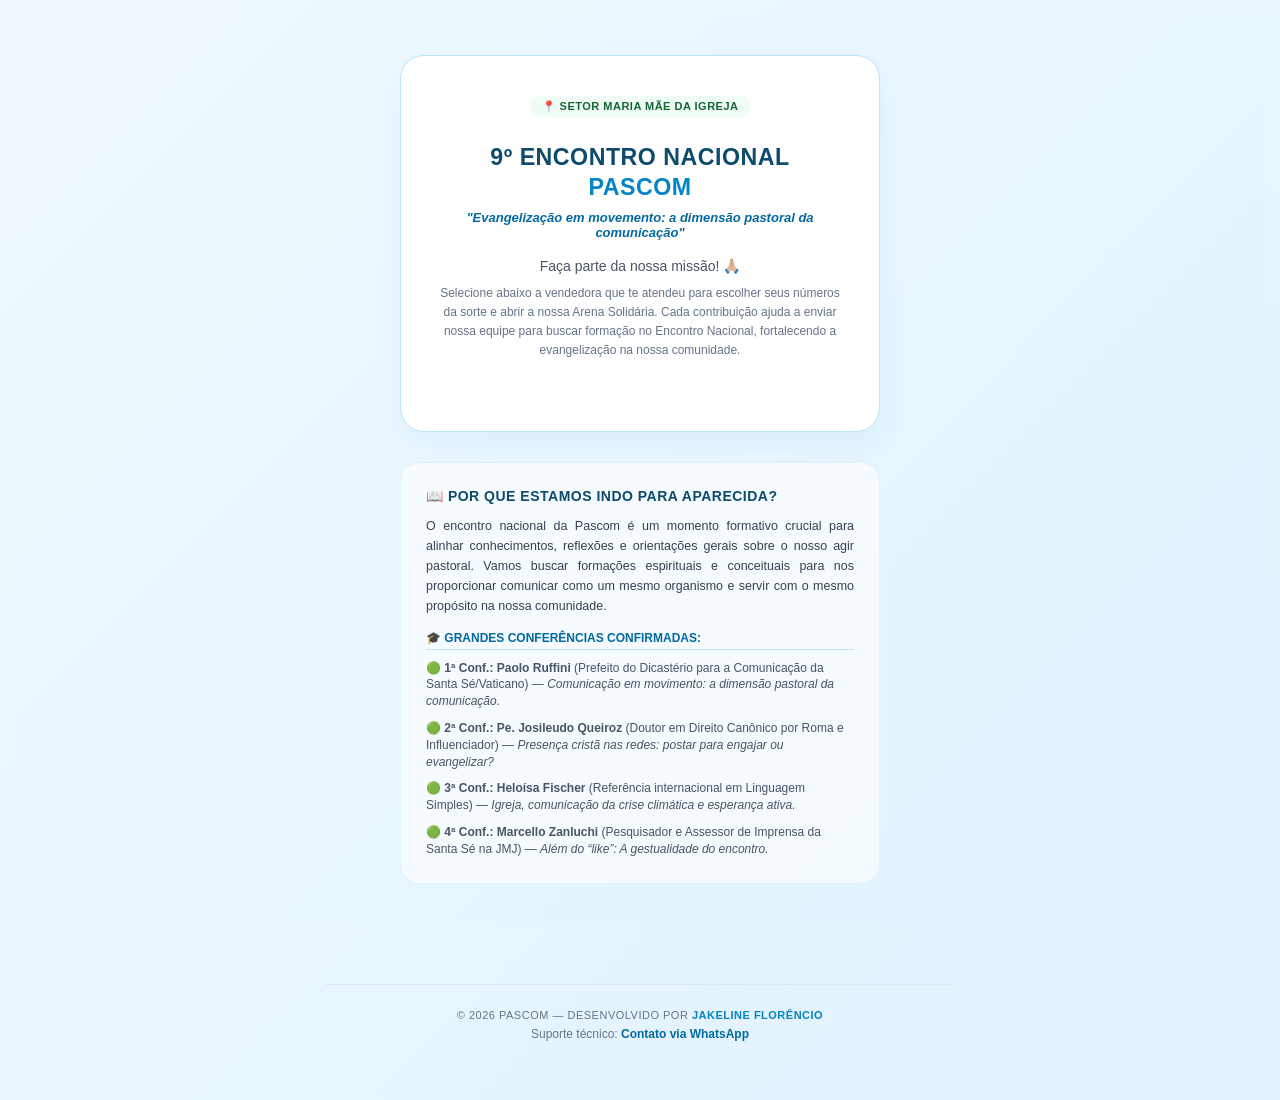
==== commit a108ac39: "style: fixa estrutura da legenda dentro do wrapper e torna bloco paroquial estritamente dinâmico via" ====
--- a/comprador.html
+++ b/comprador.html
@@ -18,13 +18,12 @@
         header h1 { font-size: calc(1.4em + 1vw); color: #0c4a6e; font-weight: 900; text-transform: uppercase; margin-bottom: 6px; }
         header p { color: #fff; font-weight: bold; background: #0284c7; display: inline-block; padding: 6px 20px; border-radius: 20px; box-shadow: 0 4px 12px rgba(2, 132, 199, 0.2); font-size: 0.85em; max-width: 100%; }
 
-        /* ====== PAINEL CENTRAL LIMPO ====== */
+        /* ====== ARENA CONTAINER ====== */
         .arena-container {
-            width: 100%; max-width: 500px; margin: 0 auto 20px; text-align: center;
+            width: 100%; max-width: 550px; margin: 0 auto 20px; text-align: center;
             background: #ffffff; padding: 25px 20px; border-radius: 24px; border: 1px solid #bae6fd;
             box-shadow: 0 10px 25px rgba(2, 132, 199, 0.05);
         }
-        .arena-container h3 { color: #0c4a6e; margin-bottom: 12px; font-size: 1.1em; font-weight: 800; text-transform: uppercase; letter-spacing: 0.5px; }
         
         /* ====== LEGENDA ====== */
         .legenda-copa { display: flex; flex-wrap: wrap; gap: 15px; justify-content: center; margin-bottom: 25px; max-width: 630px; margin-left: auto; margin-right: auto; background: rgba(255,255,255,0.5); padding: 12px 20px; border-radius: 12px; border: 1px solid #bae6fd; }
@@ -58,7 +57,6 @@
             margin: auto;
         }
         @keyframes surgirModal { from { transform: scale(0.85); opacity: 0; } to { transform: scale(1); opacity: 1; } }
-
         .modal-copa h2 { font-size: 1.3em; margin-bottom: 6px; color: #0c4a6e; font-weight: 900; text-transform: uppercase; }
         .modal-copa p.sub-var { font-size: 0.8em; color: #555; font-weight: 700; margin-bottom: 12px; line-height: 1.3; }
         .modal-copa .num-destaque { font-size: 1.3em; font-weight: 900; color: #0284c7; margin-bottom: 15px; background: #f0f9ff; display: inline-flex; align-items: center; gap: 8px; padding: 8px 20px; border-radius: 30px; border: 1px solid #bae6fd; justify-content: center; width: 100%; }
@@ -98,8 +96,9 @@
     <!-- 🌐 TELA DE SELEÇÃO INICIAL -->
     <div id="wrapper-selecao" style="display: none; min-height: 100vh; width: 100%; background: linear-gradient(135deg, #f0f9ff 0%, #e0f2fe 100%); display: flex; flex-direction: column; align-items: center; padding: 40px 20px; box-sizing: border-box;">
         <div id="secao-selecao-vendedora" style="width: 100%; max-width: 480px; padding: 40px 30px; background: #ffffff; border-radius: 24px; border: 1px solid #bae6fd; text-align: center; box-shadow: 0 10px 30px rgba(2, 132, 199, 0.06); position: relative;">
-            <div style="margin-bottom: 25px;">
-                <span style="background: #e0f2fe; color: #0369a1; font-size: 12px; font-weight: 700; padding: 6px 16px; border-radius: 20px; text-transform: uppercase; letter-spacing: 0.5px;">
+            <div style="margin-bottom: 25px; display: flex; flex-direction: column; gap: 8px; align-items: center;">
+                <!-- 🎯 CORREÇÃO: Removido o nome estático da sua Paróquia daqui para não vazar para as outras meninas -->
+                <span style="background: #f0fdf4; color: #166534; font-size: 11px; font-weight: 700; padding: 4px 12px; border-radius: 20px; text-transform: uppercase; letter-spacing: 0.5px;">
                     📍 Setor Maria Mãe da Igreja
                 </span>
             </div>
@@ -108,7 +107,7 @@
                 9º Encontro Nacional<br><span style="color: #0284c7;">PASCOM</span>
             </h2>
             <p style="font-size: 13px; color: #0369a1; font-weight: 700; font-style: italic; margin-bottom: 15px; padding: 0 10px;">
-                "Evangelização em movimento: a dimensão pastoral da comunicação"
+                "Evangelização em movemento: a dimensão pastoral da comunicação"
             </p>
 
             <p style="font-size: 14px; color: #475569; margin-bottom: 30px; line-height: 1.6; padding: 0 5px;">
@@ -121,7 +120,7 @@
             <div style="display: flex; flex-direction: column; gap: 12px;" id="lista-botoes-vendedoras"></div>
         </div>
 
-        <!-- BLOCO INSTITUCIONAL -->
+        <!-- BLOCO INSTITUCIONAL COMPLETO -->
         <div style="width: 100%; max-width: 480px; margin-top: 30px; background: rgba(255, 255, 255, 0.6); border: 1px solid #e0f2fe; border-radius: 20px; padding: 25px; box-sizing: border-box;">
             <h3 style="color: #0c4a6e; font-size: 14px; font-weight: 800; text-transform: uppercase; letter-spacing: 0.5px; margin-bottom: 12px;">
                 📖 Por que estamos indo para Aparecida?
@@ -151,8 +150,9 @@
         </div>
     </div>
 
-    <!-- 🏟️ CONTEÚDO DA ARENA DE RIFA -->
+    <!-- 🏟️ CONTEÚDO DA ARENA DE RIFA (Tudo contido com segurança dentro de display:none) -->
     <div id="conteudo-arena-jogo" style="display: none; padding-top: 15px;">
+        
         <header>
             <h1>Rifa Digital PASCOM</h1>
             <p>Escolha seus números da sorte e garanta sua participação!</p>
@@ -186,24 +186,43 @@
             </div>
         </header>
 
+        <!-- ⛪ PAINEL DE INFORMAÇÕES INTEGRADO -->
         <div class="arena-container">
+            <!-- 🖥️ REFACTOR DE PRIVACIDADE: O seu bloco paroquial nasce com display: none e só o JS ativa se for o seu link -->
+            <div id="bloco-paroquial-topo" style="display: none; border-bottom: 1px dashed #bae6fd; padding-bottom: 15px; margin-bottom: 15px; text-align: justify;">
+                <div style="text-align: center; margin-bottom: 10px;">
+                    <span style="background: #e0f2fe; color: #0369a1; font-size: 11px; font-weight: 800; padding: 6px 16px; border-radius: 20px; text-transform: uppercase; letter-spacing: 0.5px;">
+                        ⛪ Campanha Paróquia São Francisco das Chagas
+                    </span>
+                </div>
+                <p style="font-size: 13px; color: #475569; line-height: 1.6; font-weight: 600; margin: 0 0 10px;">
+                    Olá! Sou a <b>Jakeline</b> e estarei representando nossa paróquia no 9º Encontro Nacional da PASCOM em Aparecida (SP). Todo o valor arrecadado aqui nos ajuda diretamente com as despesas dessa jornada de formação. Conto com o seu abraço solidário! <br>Paz e Bem! 🙏🏼
+                </p>
+                
+                <h4 style="color: #0c4a6e; font-size: 13px; font-weight: 800; text-transform: uppercase; margin: 15px 0 8px;">📖 Propósito da Formação Nacional:</h4>
+                <p style="font-size: 12px; color: #64748b; line-height: 1.5; font-weight: 500; margin-bottom: 12px;">
+                    O Encontro Nacional alinha a comunicação da Igreja a nível nacional, trazendo conferências de autoridades internacionais da Santa Sé (Vaticano), estudos de linguagens modernas e presença cristã em redes digitais para serem aplicados de volta em nossa paróquia.
+                </p>
+            </div>
+
             <h3>Sorteio Solidário Pascom</h3>
-            <p style="font-size: 14px; color: #475569; font-weight: 600; line-height: 1.5; margin-bottom: 10px;">
+            <p style="font-size: 14px; color: #475569; font-weight: 600; line-height: 1.5; margin-bottom: 12px;">
                 O grande sorteio acontecerá no dia <b>12 de julho de 2026</b>.
             </p>
             
-            <div style="background: #f0f9ff; border: 1px dashed #0284c7; padding: 10px; border-radius: 12px; display: inline-flex; align-items: center; gap: 8px; justify-content: center; width: 100%;">
+            <div style="background: #f0f9ff; border: 1px dashed #0284c7; padding: 10px; border-radius: 12px; display: inline-flex; align-items: center; gap: 8px; justify-content: center; width: 100%; margin-bottom: 10px;">
                 <span style="font-size: 14px;">📸</span>
                 <p style="font-size: 12px; color: #0369a1; font-weight: 700; margin: 0; text-transform: uppercase; letter-spacing: 0.5px;">
                     Sorteio AO VIVO com transmissão oficial no nosso Instagram!
                 </p>
             </div>
             
-            <p style="font-size: 12px; color: #64748b; font-weight: 500; margin-top: 12px;">
+            <p style="font-size: 12px; color: #64748b; font-weight: 500; margin-top: 10px;">
                 Clique diretamente nas bolinhas abaixo para reservar o seu número!
             </p>
         </div>
 
+        <!-- 🏷️ CORREÇÃO: Legenda movida para dentro do wrapper correto para sumir na tela de seleção -->
         <div class="legenda-copa">
             <div class="legenda-item">
                 <div class="legenda-cor" style="background: radial-gradient(circle at 35% 35%, #e74c3c, #962d22);"></div> 
@@ -216,8 +235,8 @@
             <div class="legenda-item">
                 <div class="legenda-cor" style="background: radial-gradient(circle at 35% 35%, #2ecc71, #1e7e34);"></div> 
                 <span style="color: #0c4a6e;">Confirmados</span>
-        </div>
-    </div>
+            </div>
+        </div>
 
         <div class="grid-comprador" id="grid-comprador"></div>
 
@@ -228,7 +247,7 @@
                 <div class="num-destaque" id="modal-num-texto"><span id="modal-num-val">Número: 0</span></div>
                 
                 <div class="pix-container-box">
-                    <p>Pagamento para vendedora <span id="label-vendedora-nome">Jakeline</span>:</p>
+                    <p>Pagamento para a <span id="label-vendedora-nome">Jakeline</span>:</p>
                     <img src="" id="elemento-qr-code" class="qr-code-img" alt="QR Code Pix">
                     <button type="button" class="btn-copia-cola-interno" id="btn-copiar-pix-auto">Copiar Código Pix</button>
                 </div>
@@ -263,6 +282,7 @@
             </div>
         </div>
     </div>
+    
     <footer style="margin: 60px auto 20px; max-width: 630px; text-align: center; padding: 24px 10px; border-top: 1px solid #e2e8f0; font-family: -apple-system, BlinkMacSystemFont, 'Segoe UI', Roboto, sans-serif;">
         <p style="font-size: 11px; color: #64748b; font-weight: 500; letter-spacing: 0.5px; margin-bottom: 6px; text-transform: uppercase;">
             © 2026 PASCOM — Desenvolvido por <span style="color: #0284c7; font-weight: 700;">Jakeline Florêncio</span>
